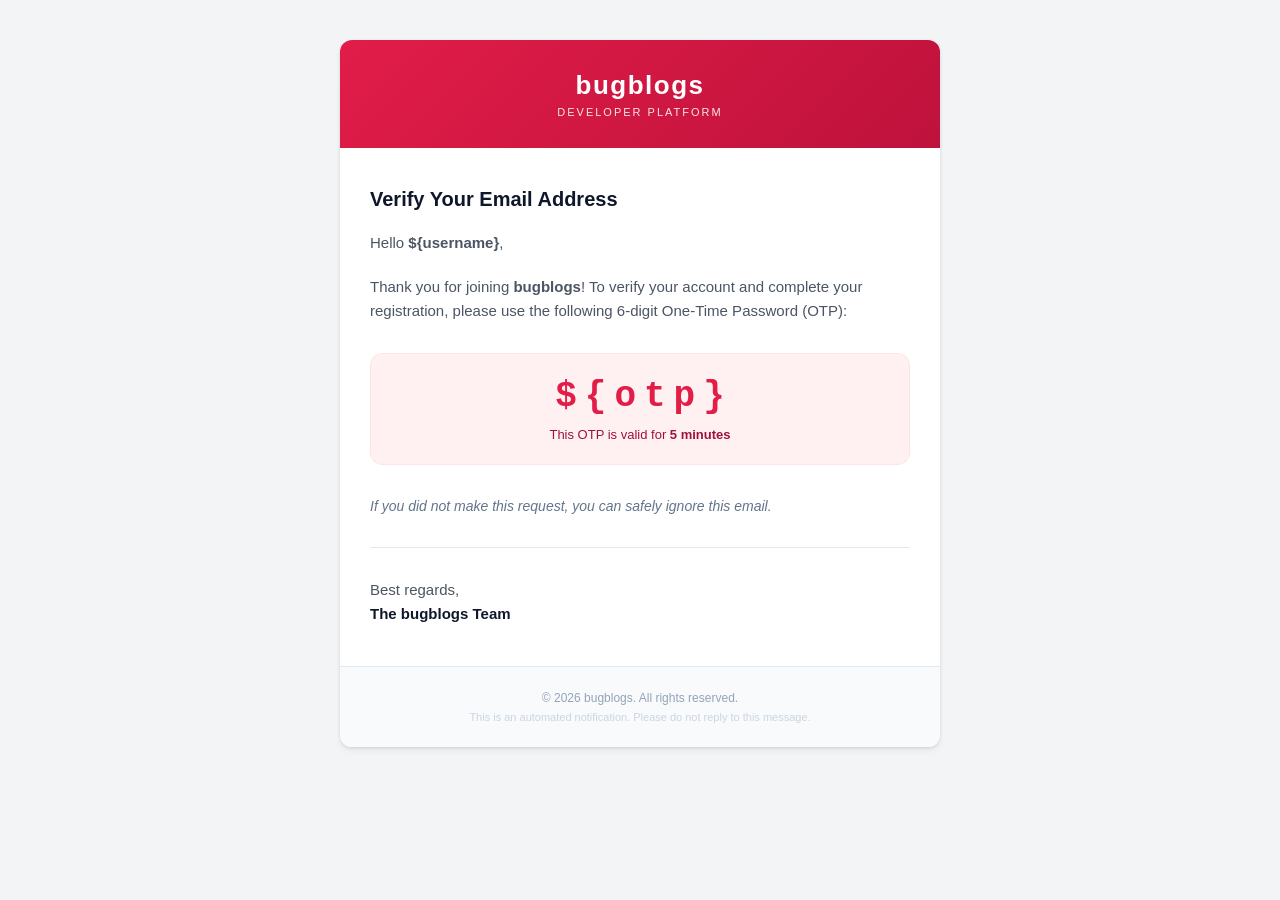
==== spring-backend/src/main/resources/mail-templates/otp-template.html @ 85ae9072 "Initial commit: Set up BugBlogs full-stack codebase with config refactorings and README" ====
<!DOCTYPE html>
<html>
<head>
    <meta charset="UTF-8">
    <meta name="viewport" content="width=device-width, initial-scale=1.0">
    <title>Verify Your bugblogs Account</title>
</head>
<body style="margin: 0; padding: 0; font-family: -apple-system, BlinkMacSystemFont, 'Segoe UI', Roboto, 'Helvetica Neue', Arial, sans-serif; background-color: #f3f4f6; color: #1f2937;">
    <table border="0" cellpadding="0" cellspacing="0" width="100%" style="background-color: #f3f4f6; padding: 40px 0;">
        <tr>
            <td align="center">
                <table border="0" cellpadding="0" cellspacing="0" width="600" style="background-color: #ffffff; border-radius: 12px; box-shadow: 0 4px 6px rgba(0, 0, 0, 0.05), 0 1px 3px rgba(0, 0, 0, 0.1); overflow: hidden;">
                    <!-- Header -->
                    <tr>
                        <td align="center" style="background: linear-gradient(135deg, #e11d48 0%, #be123c 100%); padding: 30px; text-align: center;">
                            <span style="font-size: 26px; font-weight: 800; color: #ffffff; letter-spacing: 1.5px;">bugblogs</span>
                            <div style="font-size: 11px; color: #ffe4e6; margin-top: 5px; letter-spacing: 2px; text-transform: uppercase;">Developer Platform</div>
                        </td>
                    </tr>
                    <!-- Body -->
                    <tr>
                        <td style="padding: 40px 30px; background-color: #ffffff;">
                            <h2 style="margin-top: 0; margin-bottom: 20px; font-size: 20px; color: #0f172a; font-weight: 700;">Verify Your Email Address</h2>
                            <p style="margin: 0 0 20px 0; font-size: 15px; line-height: 1.6; color: #4b5563;">Hello <strong>${username}</strong>,</p>
                            <p style="margin: 0 0 24px 0; font-size: 15px; line-height: 1.6; color: #4b5563;">Thank you for joining <strong>bugblogs</strong>! To verify your account and complete your registration, please use the following 6-digit One-Time Password (OTP):</p>
                            
                            <!-- OTP Box -->
                            <div style="text-align: center; margin: 30px 0; padding: 22px; background-color: #fff1f2; border: 1px solid #ffe4e6; border-radius: 12px;">
                                <div style="font-size: 36px; font-weight: 800; letter-spacing: 8px; color: #e11d48; font-family: 'Courier New', Courier, monospace; margin-left: 8px;">${otp}</div>
                                <div style="font-size: 13px; color: #9f1239; margin-top: 10px; font-weight: 500;">This OTP is valid for <strong>5 minutes</strong></div>
                            </div>
                            
                            <p style="margin: 0 0 24px 0; font-size: 14px; line-height: 1.6; color: #64748b; font-style: italic;">If you did not make this request, you can safely ignore this email.</p>
                            
                            <hr style="border: 0; border-top: 1px solid #e2e8f0; margin: 30px 0;">
                            
                            <p style="margin: 0; font-size: 15px; line-height: 1.6; color: #4b5563;">Best regards,<br><strong style="color: #0f172a;">The bugblogs Team</strong></p>
                        </td>
                    </tr>
                    <!-- Footer -->
                    <tr>
                        <td align="center" style="padding: 24px; background-color: #f8fafc; border-top: 1px solid #e2e8f0; text-align: center;">
                            <p style="margin: 0; font-size: 12px; color: #94a3b8;">&copy; 2026 bugblogs. All rights reserved.</p>
                            <p style="margin: 6px 0 0 0; font-size: 11px; color: #cbd5e1;">This is an automated notification. Please do not reply to this message.</p>
                        </td>
                    </tr>
                </table>
            </td>
        </tr>
    </table>
</body>
</html>
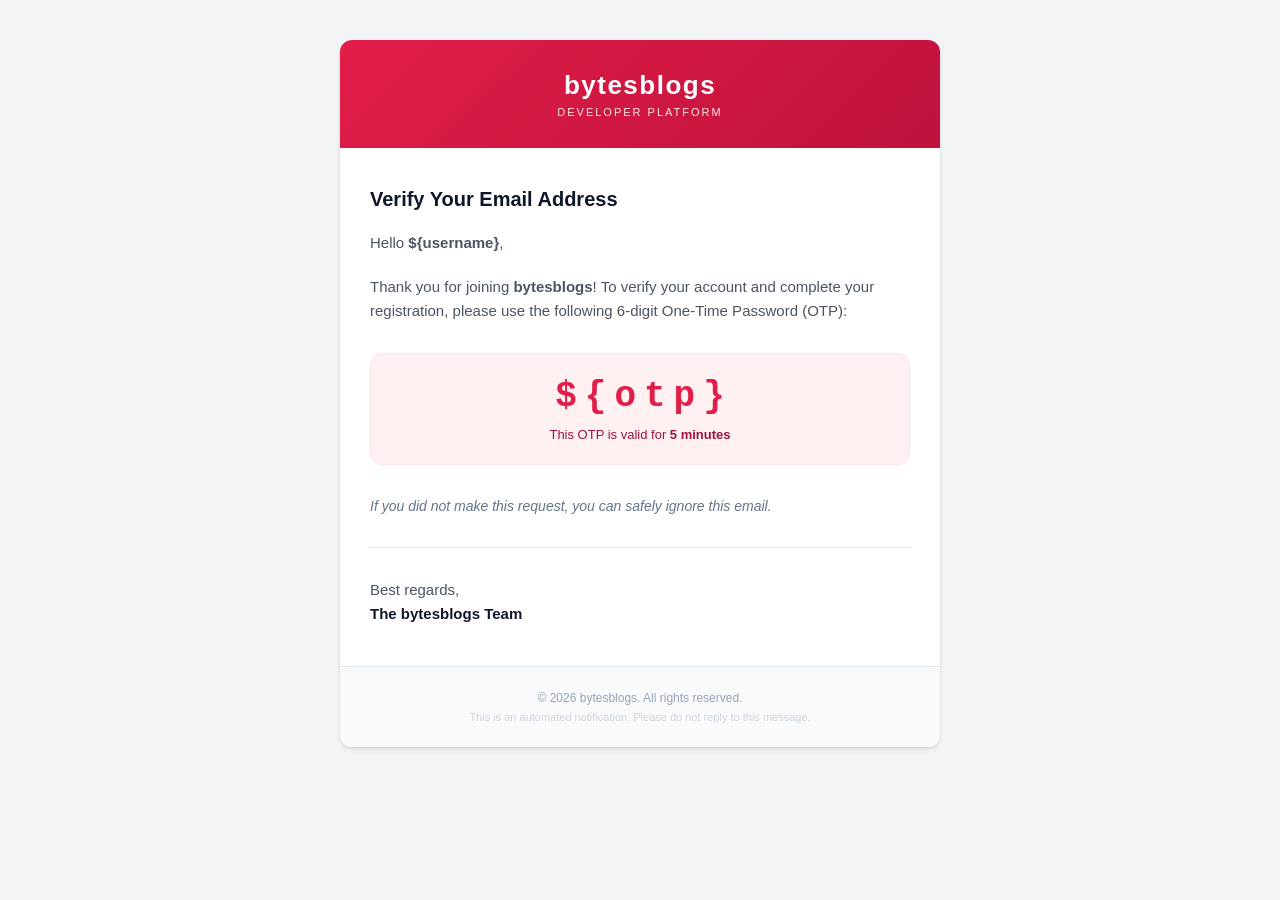
==== commit 83e5693c: "refactor: rename website from bugblogs to bytesblogs across backend and frontend" ====
--- a/spring-backend/src/main/resources/mail-templates/otp-template.html
+++ b/spring-backend/src/main/resources/mail-templates/otp-template.html
@@ -3,7 +3,7 @@
 <head>
     <meta charset="UTF-8">
     <meta name="viewport" content="width=device-width, initial-scale=1.0">
-    <title>Verify Your bugblogs Account</title>
+    <title>Verify Your bytesblogs Account</title>
 </head>
 <body style="margin: 0; padding: 0; font-family: -apple-system, BlinkMacSystemFont, 'Segoe UI', Roboto, 'Helvetica Neue', Arial, sans-serif; background-color: #f3f4f6; color: #1f2937;">
     <table border="0" cellpadding="0" cellspacing="0" width="100%" style="background-color: #f3f4f6; padding: 40px 0;">
@@ -13,7 +13,7 @@
                     <!-- Header -->
                     <tr>
                         <td align="center" style="background: linear-gradient(135deg, #e11d48 0%, #be123c 100%); padding: 30px; text-align: center;">
-                            <span style="font-size: 26px; font-weight: 800; color: #ffffff; letter-spacing: 1.5px;">bugblogs</span>
+                            <span style="font-size: 26px; font-weight: 800; color: #ffffff; letter-spacing: 1.5px;">bytesblogs</span>
                             <div style="font-size: 11px; color: #ffe4e6; margin-top: 5px; letter-spacing: 2px; text-transform: uppercase;">Developer Platform</div>
                         </td>
                     </tr>
@@ -22,7 +22,7 @@
                         <td style="padding: 40px 30px; background-color: #ffffff;">
                             <h2 style="margin-top: 0; margin-bottom: 20px; font-size: 20px; color: #0f172a; font-weight: 700;">Verify Your Email Address</h2>
                             <p style="margin: 0 0 20px 0; font-size: 15px; line-height: 1.6; color: #4b5563;">Hello <strong>${username}</strong>,</p>
-                            <p style="margin: 0 0 24px 0; font-size: 15px; line-height: 1.6; color: #4b5563;">Thank you for joining <strong>bugblogs</strong>! To verify your account and complete your registration, please use the following 6-digit One-Time Password (OTP):</p>
+                            <p style="margin: 0 0 24px 0; font-size: 15px; line-height: 1.6; color: #4b5563;">Thank you for joining <strong>bytesblogs</strong>! To verify your account and complete your registration, please use the following 6-digit One-Time Password (OTP):</p>
                             
                             <!-- OTP Box -->
                             <div style="text-align: center; margin: 30px 0; padding: 22px; background-color: #fff1f2; border: 1px solid #ffe4e6; border-radius: 12px;">
@@ -34,13 +34,13 @@
                             
                             <hr style="border: 0; border-top: 1px solid #e2e8f0; margin: 30px 0;">
                             
-                            <p style="margin: 0; font-size: 15px; line-height: 1.6; color: #4b5563;">Best regards,<br><strong style="color: #0f172a;">The bugblogs Team</strong></p>
+                            <p style="margin: 0; font-size: 15px; line-height: 1.6; color: #4b5563;">Best regards,<br><strong style="color: #0f172a;">The bytesblogs Team</strong></p>
                         </td>
                     </tr>
                     <!-- Footer -->
                     <tr>
                         <td align="center" style="padding: 24px; background-color: #f8fafc; border-top: 1px solid #e2e8f0; text-align: center;">
-                            <p style="margin: 0; font-size: 12px; color: #94a3b8;">&copy; 2026 bugblogs. All rights reserved.</p>
+                            <p style="margin: 0; font-size: 12px; color: #94a3b8;">&copy; 2026 bytesblogs. All rights reserved.</p>
                             <p style="margin: 6px 0 0 0; font-size: 11px; color: #cbd5e1;">This is an automated notification. Please do not reply to this message.</p>
                         </td>
                     </tr>
